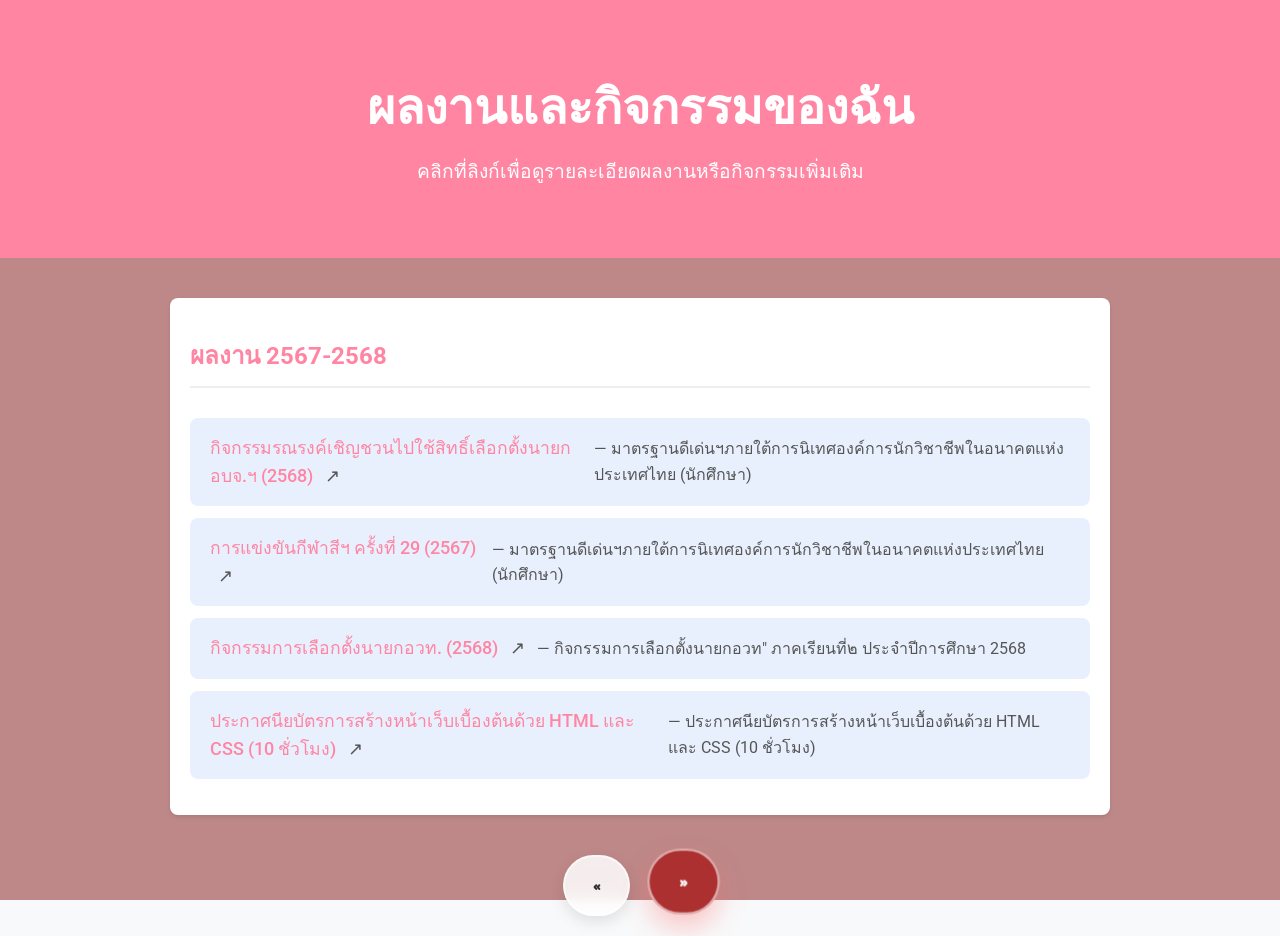
==== panDD.html @ 3fced3d9 "Add files via upload" ====
<!DOCTYPE html>
<html lang="th">
<head>
    <head>
        <title>แนะนำตัว</title>  
        <meta charset="utf-8"/>
        <link rel="stylesheet" href="style.css">
        <link rel="stylesheet" href="layout.css">
        <link rel="stylesheet" href="site-header.css">
        <link rel="stylesheet" href="menu-bar.css">
        <link rel="stylesheet" href="front-key-visual.css">
        <link rel="stylesheet" href="visual-viewport.css">
        <link rel="stylesheet" href="eater.css">
        <link rel="stylesheet" href="front-grid.css">
        <link rel="stylesheet" href="site-footer.css">
        <link rel="stylesheet" href="smooth.css">
        <link rel="stylesheet" href="characters.html">
    </html>
    <body>
             </header>
             <form id="search-form" class="absolute-middle style-1">
              
               </button>
             </form></section>   
        <nav id="menu-bar">
  
</nav>
  <!DOCTYPE html>
<html lang="th">
<head>
    <meta charset="UTF-8">
    <meta name="viewport" content="width=device-width, initial-scale=1.0">
    <title>ผลงานและกิจกรรม - ชื่อของคุณ</title>
    <style>
        body {
            font-family: 'Roboto', sans-serif;
            margin: 0;
            padding: 0;
            background-color: #f8f9fa;
            color: #333;
            line-height: 1.6;
        }
        header {
            background-color: #ff85a2;
            color: white;
            text-align: center;
            padding: 60px 20px;
        }
        header h1 {
            font-size: 2.5em;
            margin: 0;
        }
        header p {
            font-size: 1.2em;
            margin: 10px 0 0;
        }
        section {
            max-width: 900px;
            margin: 40px auto;
            padding: 20px;
            background-color: white;
            border-radius: 8px;
            box-shadow: 0 2px 4px rgba(0, 0, 0, 0.1);
        }
        section h2 {
            color: #ff85a2;
            border-bottom: 2px solid #eee;
            padding-bottom: 10px;
            margin-bottom: 30px;
        }
        .link-list {
            list-style: none;
            padding: 0;
        }
        .link-item {
            padding: 16px 20px;
            margin-bottom: 12px;
            background-color: #e8f0fe;
            border-radius: 8px;
            display: flex;
            align-items: center;
            transition: background-color 0.2s;
        }
        .link-item:hover {
            background-color: #d2e3fc;
        }
        .link-item a {
            font-weight: 500;
            color: #ff85a2;
            text-decoration: none;
            font-size: 1.1em;
            margin-right: 12px;
        }
        .link-item a:hover {
            text-decoration: underline;
        }
        .link-item span {
            color: #555;
            font-size: 1em;
        }
        .external-icon {
            margin-left: 8px;
            font-size: 0.9em;
            color: #666;
        }
        footer {
            text-align: center;
            padding: 20px;
            background-color: #f1f1f1;
            color: #666;
            font-size: 0.9em;
        }
        @media (max-width: 600px) {
            section {
                margin: 20px;
                padding: 15px;
            }
            .link-item {
                flex-direction: column;
                align-items: flex-start;
            }
            .link-item a {
                margin-bottom: 8px;
            }
        }
        header {
    background-color: #ff85a2;          /* ชมพูหวาน ๆ */
    color: white;
    text-align: center;
    padding: 70px 20px;
}

header h1 {
    font-family: 'Mali', cursive;
    font-size: 3em;
    margin: 0;
    font-weight: 700;                   /* ตัวหนาหน่อย */
}
    </style>
    <link rel="stylesheet" href="https://fonts.googleapis.com/css2?family=Roboto:wght@400;500;700&display=swap">
</head>
<body>

    <header>
        <h1>ผลงานและกิจกรรมของฉัน</h1>
        <p>คลิกที่ลิงก์เพื่อดูรายละเอียดผลงานหรือกิจกรรมเพิ่มเติม</p>
    </header>

    <section id="portfolio">
        <h2>ผลงาน 2567-2568</h2>
        <ul class="link-list">
            <li class="link-item">
                <a href="493289695_1216293803830808_1477854777668214136_n (1).jpg" target="_blank">
                    กิจกรรมรณรงค์เชิญชวนไปใช้สิทธิ์เลือกตั้งนายกอบจ.ฯ (2568)
                    <span class="external-icon">↗</span>
                </a>
                <span>— มาตรฐานดีเด่นฯภายใต้การนิเทศองค์การนักวิชาชีพในอนาคตแห่งประเทศไทย (นักศึกษา)</span>
            </li>
            <li class="link-item">
                <a href="493678555_1214879823972206_4509670312181782528_n (1).jpg" target="_blank">
                    การแข่งขันกีฬาสีฯ ครั้งที่ 29 (2567)
                    <span class="external-icon">↗</span>
                </a>
                <span>— มาตรฐานดีเด่นฯภายใต้การนิเทศองค์การนักวิชาชีพในอนาคตแห่งประเทศไทย (นักศึกษา)</span>
            </li>
            <li class="link-item">
                <a href="490495228_1205536708239851_6641160241513415161_n.jpg" target="_blank">
                   กิจกรรมการเลือกตั้งนายกอวท. (2568)
                    <span class="external-icon">↗</span>
                </a>
                <span>— กิจกรรมการเลือกตั้งนายกอวท" ภาคเรียนที่๒ ประจำปีการศึกษา 2568</span>
            </li>
            <li class="link-item">
                <a href="C:\Users\User\Downloads\cfe70e00-8afa-415b-a892-b5513759929a" target="_blank">
                    ประกาศนียบัตรการสร้างหน้าเว็บเบื้องต้นด้วย HTML และ CSS (10 ชั่วโมง)
                    <span class="external-icon">↗</span>
                </a>
                <span>—  ประกาศนียบัตรการสร้างหน้าเว็บเบื้องต้นด้วย HTML และ CSS (10 ชั่วโมง)</span>
            <!-- เพิ่มผลงานเพิ่มเติมได้ที่นี่ -->
        </ul>
    </section>
            </button>
             </form></section>   
        <nav id="menu-bar">
  <ul>
    <li><a href="index.html" class="menu-btn"> « </a></li>
    <li><a href="panDD.html" class="menu-btn active"> » </a></li>
  </ul>
</nav>
---- style.css ----
@import url('https://fonts.googleapis.com/css2?family=Itim&display=swap');
body{
    font-family: "Itim", sans-serif;
    font-size: 16px;
    color: rgb(red, green, blue);
    margin: 0;
}
h1 h2 h3 h4 h5 h6{
    font-family: "itim", sans-serif;
}
a{
    color:rgb(0, 0, 0) ;
    text-decoration:none;
}
a:hover{
    color: rgb(255, 0, 0);
    text-decoration: underline;
}
.absolute-middle{
    position: absolute;
    top: 50%;
    transform: translatey(-50%);
}
.absolute-middle .absolute-center{
    position: absolute;
    top: 50%;
    left: 50%;
    transform: translatey(-50%) translateX(-50%);
}   
form.style-1 input, form.style-1 button{
    border-radius: 4px;
    padding: 1px solid #aaa;
}
form.style-1 button{
    background: #aaa;
    color: white;
    cursor: pointer;
}
form.style-1 button:hover{
    background: coral;
}
---- layout.css ----
section, nav{
    margin: 0 ;
    padding: 0;
}
#site-header, #menu-bar, #front-grid, #site-footer, #front-key-visual .visual-viewport{
    box-sizing: border-box;
    width: 100%;
    max-width: 600px;
    min-width: 400px;
    margin:auto;
}
#front-key-visual{
    width: 100%;
    height: 200px;
    overflow: hidden;
}
---- site-header.css ----
#site-header{
    position: relative;
}
#site-logo > h1{
    font-size: 48px;
    margin-bottom: 0px;
    line-height: 30%;
}
#search-form{
    position: absolute;
    right: 0%;
    top: 50%;
    transform: translatey(-50%)
}
---- menu-bar.css ----
#menu-bar{
    text-align: right;
}
#menu-bar li{
    display: inline-block;
}
#menu-bar ul{
    margin: 0;
    padding: 0;
}
---- front-key-visual.css ----
#front-key-visual{
   
}
#front-key-visual .visual-viewport{
    height: 200px;
}
---- visual-viewport.css ----
.visual-viewport{
    overflow: hidden;
    position: relative;
    display: flex;
    justify-content: center;
    align-items: center;
    width: auto;
}
.visual-viewport .mainphoto{
    width: 100%;
}
---- eater.css ----
.eater{
    position: relative;
    width: 100%;
    height: 100%;
}
.eater-top-holder,.eater-bottom-holder{
    width: 100%;
    height: 50%;
    overflow: hidden;
}
.eater-top-holder{
    transform-origin: bottom left;
    animation-name: animated-eater-top;
    animation-duration: 0.5s;
    animation-iteration-count: infinite;
}
.eater-bottom-holder{
    top: 50%;
    transform-origin: top left;
    animation-name: animated-eater-top;
    animation-duration: 0.5s;
    animation-iteration-count: infinite;
}
@keyframes animated-eater-top{
    0% { transform: rotate(0deg)};
    100% {transform: rotate(-20deg);}
}
@keyframes animated-eater-bottom{
    0%{ transform: rotate(0deg)};
    100% {transform: rotate(5deg);}
}
.eater-top{
    width: 100%;
    height: 200%;
    background: yellow;
    border-radius: 50%
}
.eater-bottom{
    position: relative;
    width: 100%;
    height: 200%;
    background: yellow;
    border-radius: 50%;
    top: -100%;
    
}
---- front-grid.css ----
.col-1-3{
    display: table-cell;
    width: 33.33.%;
    vertical-align: middle;
}
.quote-item{
    padding: 5px;
}
.quote-item > div.quote{
    font-weight: bold;
}
.quote-item > div.author{
    font-style: italic;
    text-align: right;
}
.quote-item > div.quote::before{
    content: "--";
}
.photo-item{
    width: 100%;
    padding: 10px;
    box-sizing: border-box;
}
.photo-frame{
    padding: 5px ;
    background: white;
    border-radius: 4px;
    box-shadow: 0 3px 6px rgba(0, 0, 0, 0.16),0 3px 6px rgba(0, 0, 0, 0.23)
}
.photo-frame-content{
    position: relative;
}
.photo-frame-content > img{
    width: 100%;
    display: block;
}
.photo-frame-content > .info{
    display: none;
    position: absolute;
    top: 0;
    left: 0;
    width: 100%;
    height: 100%;
    background: rgba(0, 0, 0, 0.5);
}
.photo-frame-content:hover > .info {
    display: block;
}
.photo-frame-content > .info > .photo-name{
    color:white;
    font-family: "itim",sans-serif;
    font-size: 1.2em;
    padding: 5px;
}
.photo-frame-content > .info > .rating{
    color: rgb(179, 9, 9);
    padding: 5px;
}
---- site-footer.css ----
#site-footer{
    margin-top: 40px;
    margin-bottom: 20px;
    text-align: center;
    padding-top: 80px;
    background-image: url(pict/deco-waffle.png);
    background-repeat: no-repeat;
    background-position: center top;
}
#resource-disclaimer{
    font-style: italic;
    font-size: 0.8em;
}
---- smooth.css ----
* {
    transition: all 0.3s ease !important;
}
body {
    background: linear-gradient(135deg, #edebff 0%, #e6f0fa 100%);
    background-attachment: fixed;
    animation: gentle-breath 20s ease infinite;
}
@keyframes gentle-breath {
    0%, 100% { background-position: 0% 50%; }
    50% { background-position: 100% 50%; }
}
#front-key-visual .main-photo {
    object-fit: cover;
    border-radius: 12px;
    box-shadow: 0 8px 25px rgba(0, 0, 0, 0.15);
}
.photo-item {
    padding: 12px !important;
}
.photo-frame-content > img {
    border-radius: 12px;
    box-shadow: 0 4px 12px rgba(0, 0, 0, 0.1);
}
.photo-frame-content:hover > img {
    transform: scale(1.05);
}
.photo-frame-content > .info {
    background: linear-gradient(to bottom, transparent 0%, rgba(0, 0, 0, 0.7) 100%);
    border-radius: 12px;
    backdrop-filter: blur(2px);
}
.quote-item {
    background: rgba(255, 255, 255, 0.7);
    border-radius: 12px;
    padding: 15px !important;
    box-shadow: 0 4px 15px rgba(0, 0, 0, 0.08);
    backdrop-filter: blur(5px);
}
#search-form input {
    border: 2px solid #ddd;
    background: rgba(255, 255, 255, 0.8);
    backdrop-filter: blur(5px);
}
#search-form button {
    background: rgb(160, 32, 32);
    border: none;
}
#search-form button:hover {
    background: #ff6b6b;
    transform: translateY(-2px);
    box-shadow: 0 4px 10px rgba(255, 107, 107, 0.4);
}
#eater-holder {
    border: none !important;
    background: rgba(255, 255, 255, 0.3);
    border-radius: 50%;
    backdrop-filter: blur(3px);
}
#menu-bar ul {
    display: flex;
    justify-content: center;
    gap: 20px;
    margin: 20px 0;
    padding: 0;
    list-style: none;
}
.menu-btn {
    display: block;
    padding: 14px 28px;
    background: rgba(255, 255, 255, 0.85);
    color: #333;
    font-family: "Itim", sans-serif;
    font-size: 18px;
    font-weight: bold;
    text-decoration: none;
    border-radius: 50px;
    box-shadow: 0 6px 15px rgba(0, 0, 0, 0.1);
    backdrop-filter: blur(8px);
    border: 2px solid rgba(255, 255, 255, 0.6);
    transition: all 0.4s cubic-bezier(0.175, 0.885, 0.32, 1.4); 
    position: relative;
    overflow: hidden;
}
.menu-btn:hover {
    transform: translateY(-4px) scale(1.08);
    background: rgb(172, 48, 48);
    color: rgb(252, 252, 252);
    box-shadow: 0 12px 25px rgba(255, 107, 107, 0.35);
}
.menu-btn:active {
    transform: scale(0.95);
}
.menu-btn.active {
    transform: translateY(-4px) scale(1.08);
    background: rgb(172, 48, 48);
    color: rgb(252, 252, 252);
    box-shadow: 0 12px 25px rgba(255, 107, 107, 0.35);
}body {
    background: url('https://i.pinimg.com/736x/ea/1c/5a/ea1c5a0e4a57df936d8bcd01612dbc14.jpg') center/cover fixed;
    background-size: cover;
    background-attachment: fixed;
}
body::before {
    content: "";
    position: fixed;
    top: 0; left: 0; right: 0; bottom: 0;
    background: inherit;
    background-attachment: fixed;
    filter: blur(2) brightness(3);
    z-index: -2;
}
body::after {
    content: "";
    position: fixed;
    top: 0; left: 0; right: 0; bottom: 0;
    background: rgba(171, 98, 98, 0.75); 
    backdrop-filter: blur(4px);
    z-index: -1;
}
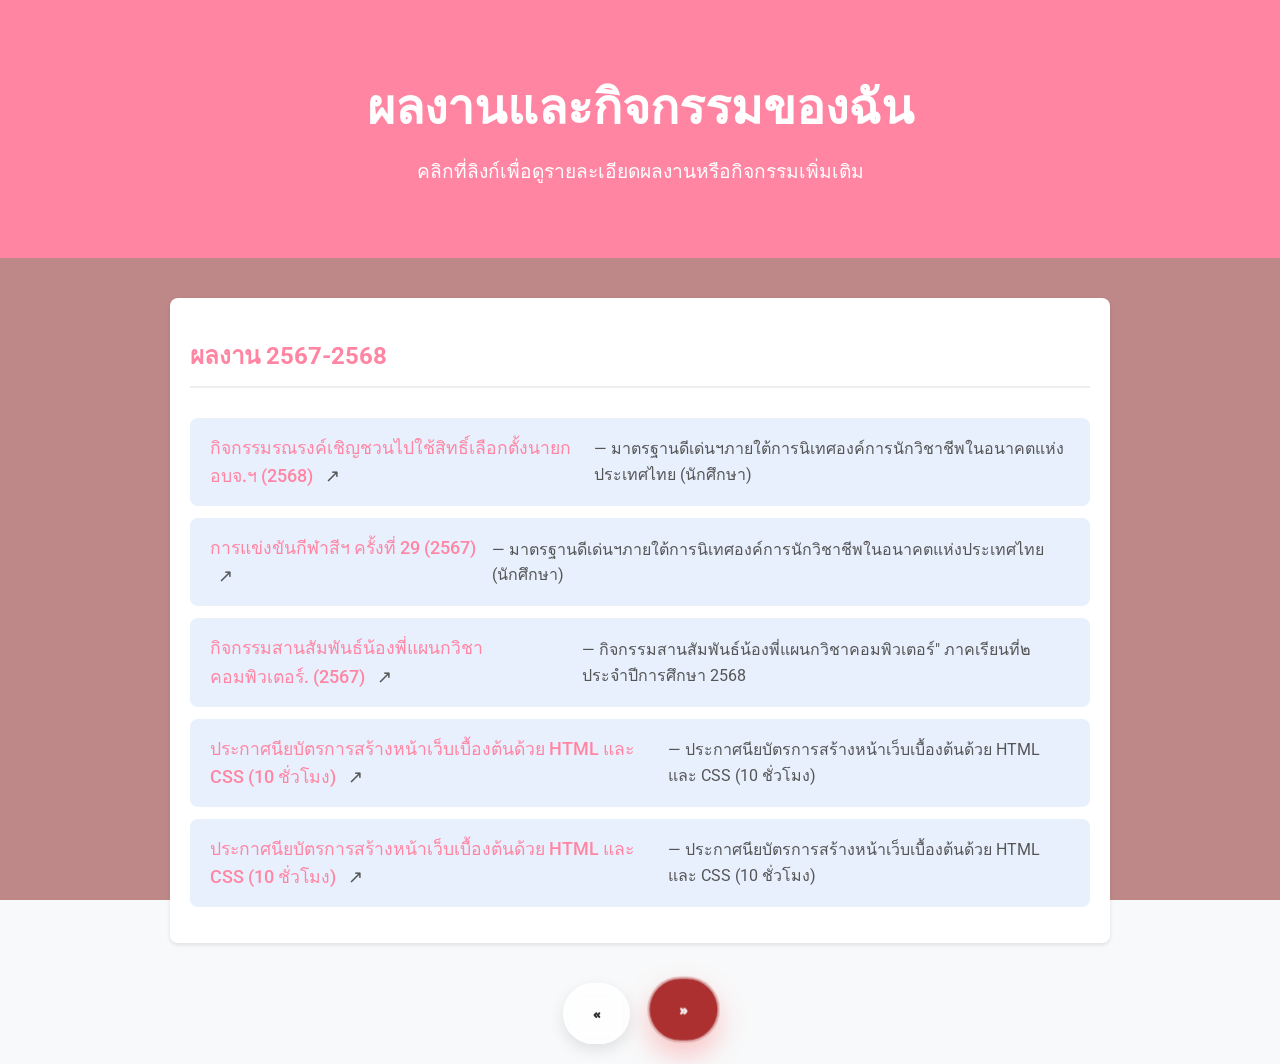
==== commit 1db0a8cc: "Add files via upload" ====
--- a/panDD.html
+++ b/panDD.html
@@ -150,28 +150,35 @@
         <h2>ผลงาน 2567-2568</h2>
         <ul class="link-list">
             <li class="link-item">
-                <a href="493289695_1216293803830808_1477854777668214136_n (1).jpg" target="_blank">
+                <a href="C:\Users\JXK-V11\Downloads\Screenshot 2026-02-10 013437.png" target="_blank">
                     กิจกรรมรณรงค์เชิญชวนไปใช้สิทธิ์เลือกตั้งนายกอบจ.ฯ (2568)
                     <span class="external-icon">↗</span>
                 </a>
                 <span>— มาตรฐานดีเด่นฯภายใต้การนิเทศองค์การนักวิชาชีพในอนาคตแห่งประเทศไทย (นักศึกษา)</span>
             </li>
             <li class="link-item">
-                <a href="493678555_1214879823972206_4509670312181782528_n (1).jpg" target="_blank">
+                <a href="C:\Users\JXK-V11\Downloads\Screenshot 2026-02-10 013759.png" target="_blank">
                     การแข่งขันกีฬาสีฯ ครั้งที่ 29 (2567)
                     <span class="external-icon">↗</span>
                 </a>
                 <span>— มาตรฐานดีเด่นฯภายใต้การนิเทศองค์การนักวิชาชีพในอนาคตแห่งประเทศไทย (นักศึกษา)</span>
             </li>
             <li class="link-item">
-                <a href="490495228_1205536708239851_6641160241513415161_n.jpg" target="_blank">
-                   กิจกรรมการเลือกตั้งนายกอวท. (2568)
+                <a href="C:\Users\JXK-V11\Downloads\Screenshot 2026-02-10 014800.png" target="_blank">
+                   กิจกรรมสานสัมพันธ์น้องพี่แผนกวิชาคอมพิวเตอร์. (2567)
                     <span class="external-icon">↗</span>
                 </a>
-                <span>— กิจกรรมการเลือกตั้งนายกอวท" ภาคเรียนที่๒ ประจำปีการศึกษา 2568</span>
+                <span>— กิจกรรมสานสัมพันธ์น้องพี่แผนกวิชาคอมพิวเตอร์" ภาคเรียนที่๒ ประจำปีการศึกษา 2568</span>
             </li>
             <li class="link-item">
-                <a href="C:\Users\User\Downloads\cfe70e00-8afa-415b-a892-b5513759929a" target="_blank">
+                <a href="C:\Users\JXK-V11\Downloads\Screenshot 2026-02-10 012216.png" target="_blank">
+                    ประกาศนียบัตรการสร้างหน้าเว็บเบื้องต้นด้วย HTML และ CSS (10 ชั่วโมง)
+                    <span class="external-icon">↗</span>
+                </a>
+                <span>—  ประกาศนียบัตรการสร้างหน้าเว็บเบื้องต้นด้วย HTML และ CSS (10 ชั่วโมง)</span>
+            </li>    
+            <li class="link-item">
+                <a href="C:\Users\JXK-V11\Downloads\Screenshot 2026-02-10 012341.png" target="_blank">
                     ประกาศนียบัตรการสร้างหน้าเว็บเบื้องต้นด้วย HTML และ CSS (10 ชั่วโมง)
                     <span class="external-icon">↗</span>
                 </a>
--- a/smooth.css
+++ b/smooth.css
@@ -98,7 +98,7 @@
     color: rgb(252, 252, 252);
     box-shadow: 0 12px 25px rgba(255, 107, 107, 0.35);
 }body {
-    background: url('https://i.pinimg.com/736x/ea/1c/5a/ea1c5a0e4a57df936d8bcd01612dbc14.jpg') center/cover fixed;
+    background: url('https://i.pinimg.com/1200x/d5/e6/b9/d5e6b95feb807bbd553eee31d49e52e3.jpg') center/cover fixed;
     background-size: cover;
     background-attachment: fixed;
 }
